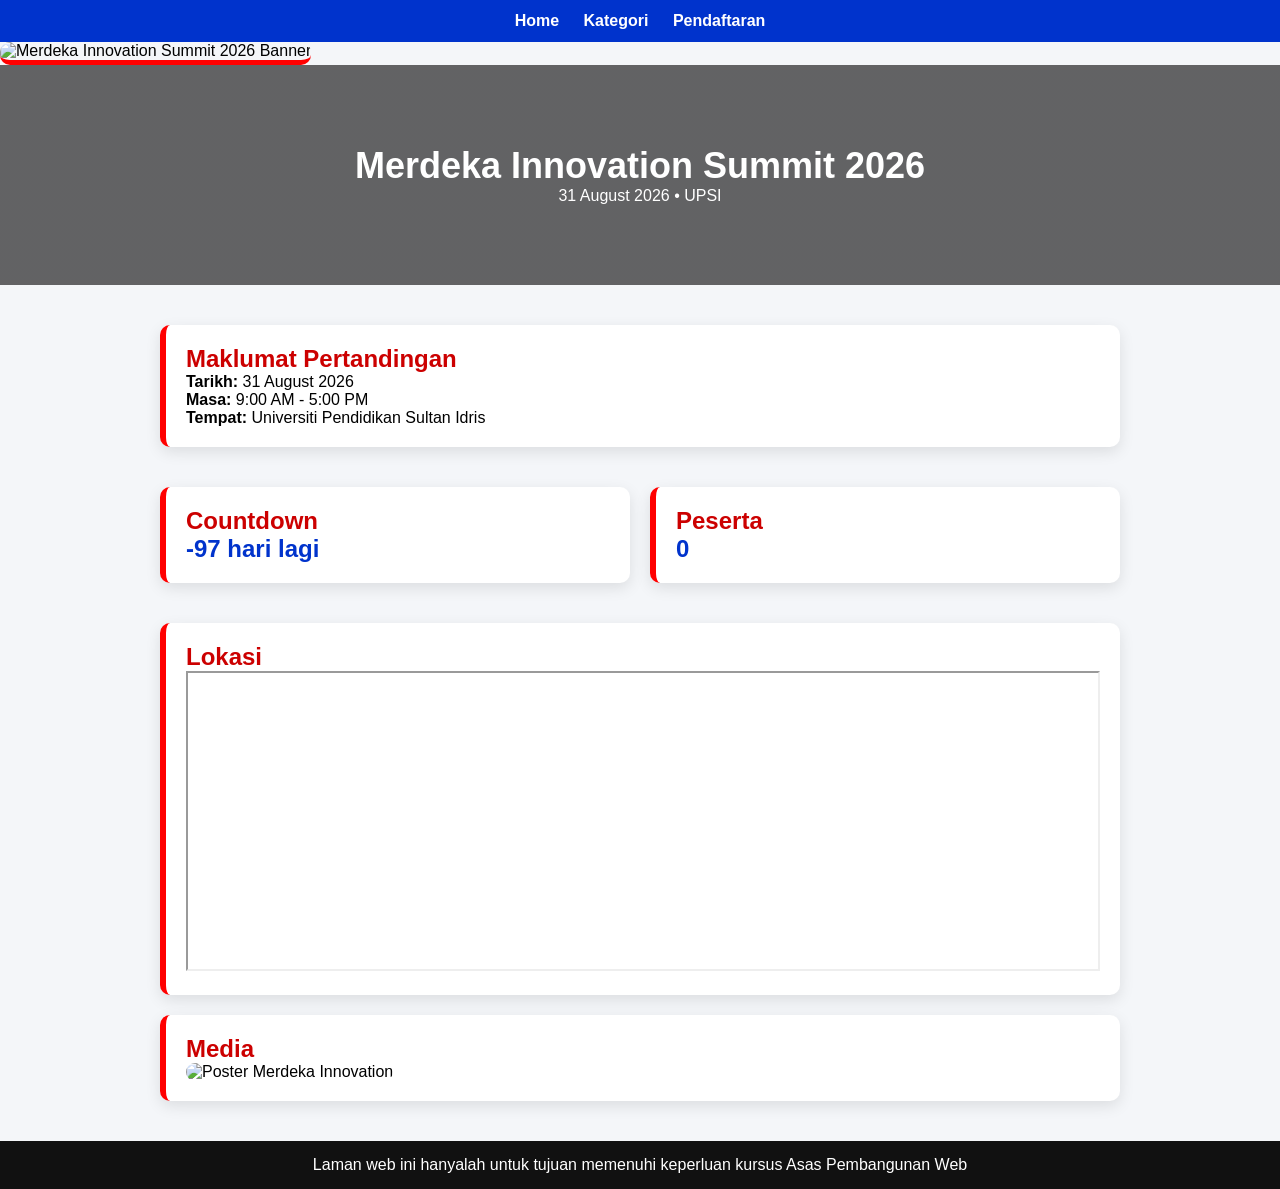
==== index.html @ 42fc0ecb "Add files via upload" ====
<!DOCTYPE html>
<html lang="en">
<head>
<meta charset="UTF-8">
<meta name="viewport" content="width=device-width, initial-scale=1.0">
<title>Merdeka Innovation Summit 2026</title>
<link rel="stylesheet" href="style.css">
</head>

<body>

<nav>
  <a href="index.html">Home</a>
  <a href="kategori.html">Kategori</a>
  <a href="daftar.html">Pendaftaran</a>
</nav>

<section>
  <img class="hero-banner" src="images/banner.png" alt="Merdeka Innovation Summit 2026 Banner">
</section>

<header class="hero">
  <h1>Merdeka Innovation Summit 2026</h1>
  <p>31 August 2026 • UPSI</p>
</header>

<main class="container">

<section class="card">
  <h2>Maklumat Pertandingan</h2>
  <p><b>Tarikh:</b> 31 August 2026</p>
  <p><b>Masa:</b> 9:00 AM - 5:00 PM</p>
  <p><b>Tempat:</b> Universiti Pendidikan Sultan Idris</p>
</section>

<section class="grid">
  <div class="card">
    <h2>Countdown</h2>
    <p id="countdown"></p>
  </div>

  <div class="card">
    <h2>Peserta</h2>
    <p id="participants">0</p>
  </div>
</section>

<section class="card">
  <h2>Lokasi</h2>
  <iframe src="https://www.google.com/maps/embed?pb=..." width="100%" height="300"></iframe>
</section>

<section class="card">
  <h2>Media</h2>
  <img src="https://via.placeholder.com/1000x300?text=Merdeka+Innovation" alt="Poster Merdeka Innovation">
</section>

</main>

<footer>
  <p>Laman web ini hanyalah untuk tujuan memenuhi keperluan kursus Asas Pembangunan Web</p>
</footer>

<script>
const eventDate = new Date("August 31, 2026 09:00:00").getTime();

setInterval(() => {
  let now = new Date().getTime();
  let diff = eventDate - now;
  let days = Math.floor(diff / (1000*60*60*24));
  document.getElementById("countdown").innerText = days + " hari lagi";
}, 1000);

let count = 0;
setInterval(() => {
  count++;
  document.getElementById("participants").innerText = count;
}, 2000);
</script>



</body>
</html>
---- style.css ----
* {
  margin: 0;
  padding: 0;
  box-sizing: border-box;
}

body {
  font-family: Arial, sans-serif;
  background: #f4f6f9;
}

/* NAV */
nav {
  background: #0033cc;
  padding: 12px;
  text-align: center;
}

nav a {
  color: white;
  margin: 10px;
  text-decoration: none;
  font-weight: bold;
}

/* HERO */
.hero {
  background: linear-gradient(rgba(0,0,0,0.6), rgba(0,0,0,0.6)),
  url('https://upload.wikimedia.org/wikipedia/commons/6/66/Flag_of_Malaysia.svg');
  background-size: cover;
  color: white;
  text-align: center;
  padding: 80px 20px;
}

.hero h1 {
  font-size: 36px;
}

.hero-banner {
  width: 100%;
  max-height: 400px;
  object-fit: cover;
  border-bottom: 5px solid red;
}

/* CONTAINER */
.container {
  max-width: 1000px;
  margin: auto;
  padding: 20px;
}

/* CARD */
.card {
  background: white;
  padding: 20px;
  margin: 20px 0;
  border-radius: 10px;
  border-left: 6px solid red;
  box-shadow: 0 5px 15px rgba(0,0,0,0.1);
}

/* GRID */
.grid {
  display: grid;
  grid-template-columns: 1fr 1fr;
  gap: 20px;
}

/* IMAGE */
img {
  width: 100%;
  border-radius: 10px;
}

/* TEXT */
h2 {
  color: #cc0000;
}

/* COUNTER */
#countdown, #participants {
  font-size: 24px;
  font-weight: bold;
  color: #0033cc;
}

/* FOOTER */
footer {
  background: #111;
  color: white;
  text-align: center;
  padding: 15px;
}

/* RESPONSIVE */
@media (max-width: 768px) {
  .grid {
    grid-template-columns: 1fr;
  }
}
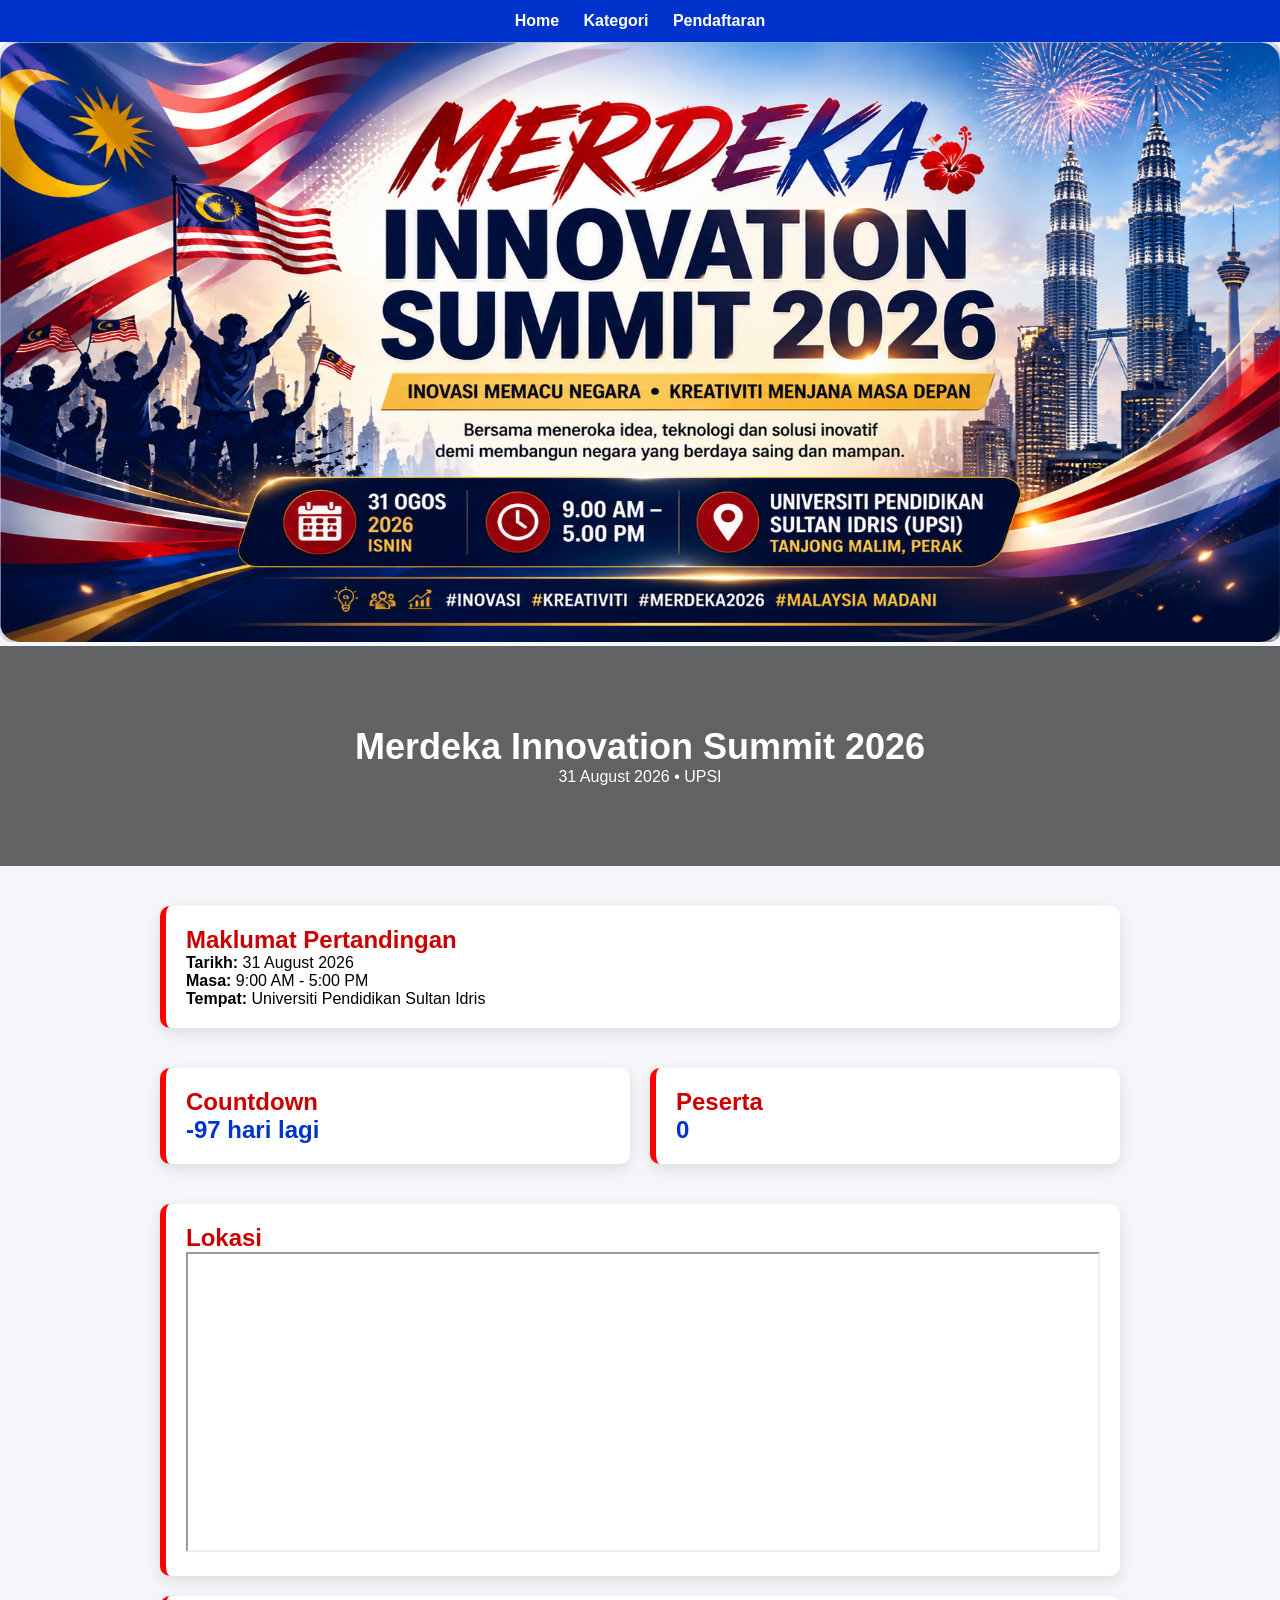
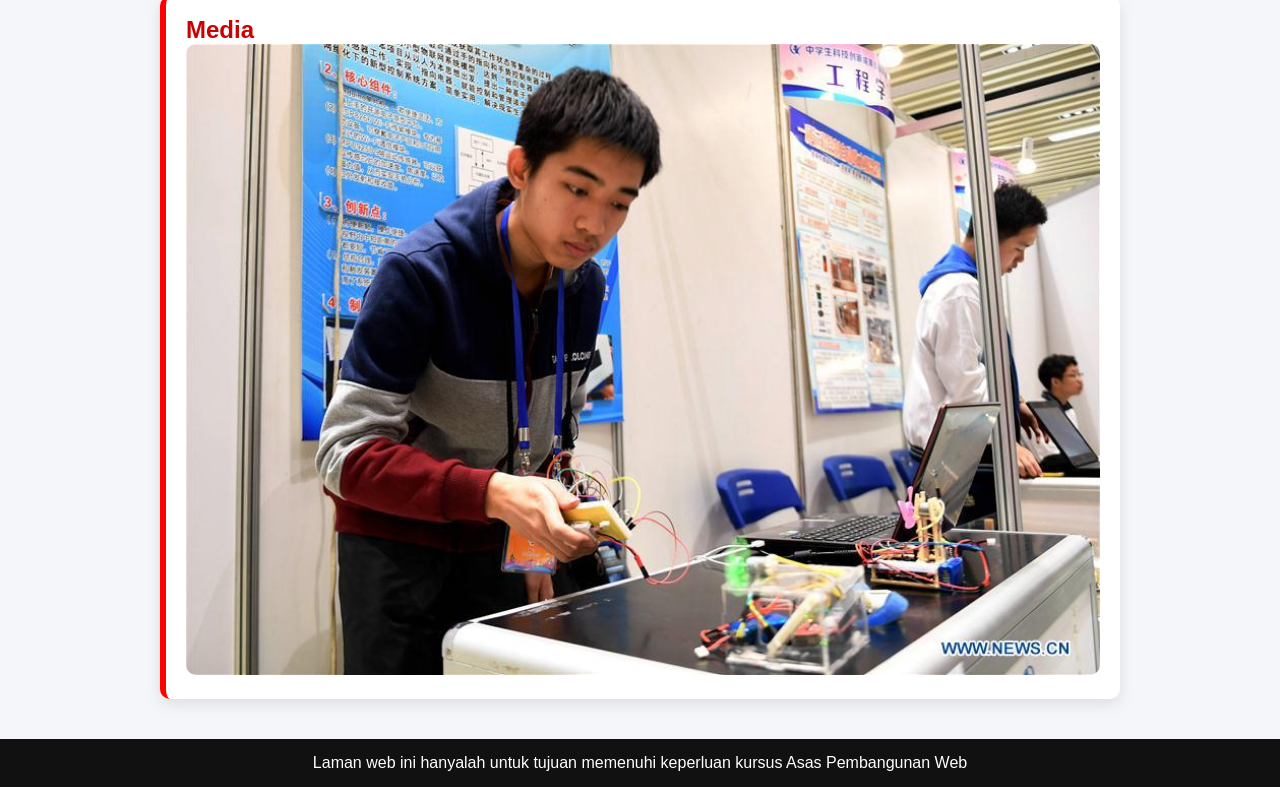
==== commit 6678be36: "Add files via upload" ====
--- a/index.html
+++ b/index.html
@@ -16,7 +16,7 @@
 </nav>
 
 <section>
-  <img class="hero-banner" src="images/banner.png" alt="Merdeka Innovation Summit 2026 Banner">
+  <img src="banner.png" width="100%" height="600" alt="Merdeka Innovation Summit 2026 Banner">
 </section>
 
 <header class="hero">
@@ -52,7 +52,7 @@
 
 <section class="card">
   <h2>Media</h2>
-  <img src="https://via.placeholder.com/1000x300?text=Merdeka+Innovation" alt="Poster Merdeka Innovation">
+  <img src="inno.jpg" alt="Poster Merdeka Innovation">
 </section>
 
 </main>
